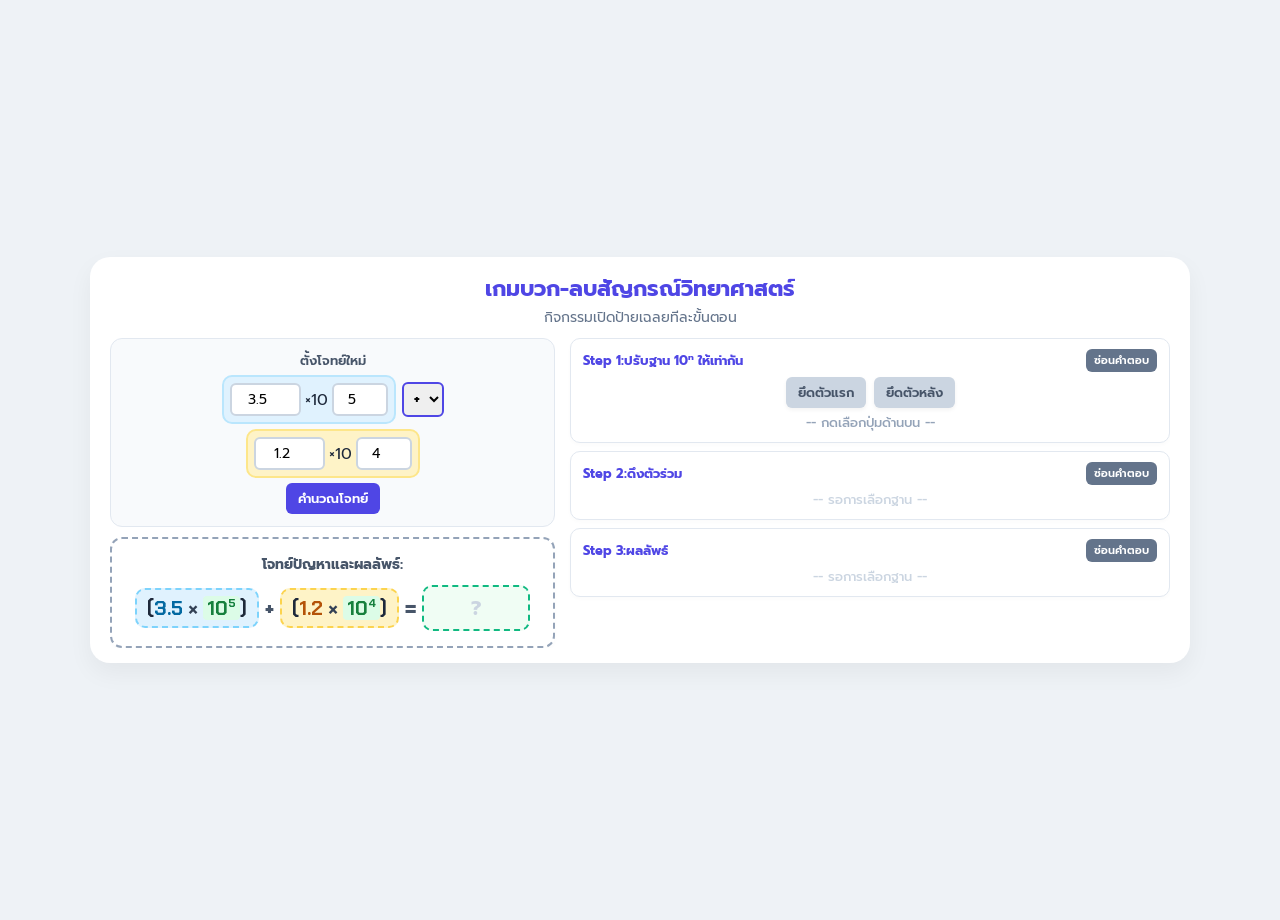
==== scientific_notation.html @ 38bc4913 "Add scientific notation game" ====
<!DOCTYPE html>
<html lang="th">
<head>
    <meta charset="UTF-8">
    <meta name="viewport" content="width=device-width, initial-scale=1.0">
    <title>เกมบวกลบสัญกรณ์วิทยาศาสตร์: เปิดป้ายทายใจ</title>
    <link rel="preconnect" href="https://fonts.googleapis.com">
    <link rel="preconnect" href="https://fonts.gstatic.com" crossorigin>
    <link href="https://fonts.googleapis.com/css2?family=Chakra+Petch:wght@500;700&family=Prompt:wght@300;400;600;700&display=swap" rel="stylesheet">
    
    <style>
        :root {
            --primary: #4f46e5;
            --primary-hover: #6366f1;
            --bg: #eef2f6;
            --card-bg: #ffffff;
            --text: #1e293b;
            --box-1: #e0f2fe;
            --box-2: #fef3c7;
            --accent: #10b981;
            --warning: #f59e0b;
        }

        body {
            font-family: 'Prompt', sans-serif;
            background-color: var(--bg);
            color: var(--text);
            margin: 0;
            padding: 10px;
            display: flex;
            justify-content: center;
            align-items: center;
            min-height: 100vh;
            -webkit-font-smoothing: antialiased;
            overflow: hidden; 
        }

        .container {
            max-width: 1100px;
            width: 100%;
            background: var(--card-bg);
            padding: 15px 20px;
            border-radius: 20px;
            box-shadow: 0 10px 25px rgba(0,0,0,0.05);
            box-sizing: border-box;
            display: flex;
            flex-direction: column;
            max-height: 98vh; 
        }

        .header-section {
            text-align: center;
            margin-bottom: 10px;
        }

        h1 {
            color: var(--primary);
            font-weight: 700;
            margin: 0 0 2px 0;
            font-size: 22px;
        }

        .subtitle {
            color: #64748b;
            font-size: 14px;
            margin: 0;
        }

        .layout-wrapper {
            display: flex;
            gap: 15px;
            align-items: flex-start;
            flex: 1;
            overflow: hidden;
        }

        .left-panel {
            flex: 0 0 42%;
            display: flex;
            flex-direction: column;
            gap: 10px;
        }

        .right-panel {
            flex: 1;
            display: flex;
            flex-direction: column;
            gap: 8px;
        }

        .setup-section {
            background: #f8fafc;
            border: 1px solid #e2e8f0;
            border-radius: 12px;
            padding: 12px;
            text-align: center;
        }

        .math-row {
            display: flex;
            justify-content: center;
            align-items: center;
            gap: 6px;
            flex-wrap: wrap;
        }

        .num-block {
            padding: 6px;
            border-radius: 10px;
            border: 2px solid transparent;
            display: flex;
            align-items: center;
            gap: 4px;
        }
        .block-a { background-color: var(--box-1); border-color: #bae6fd; }
        .block-b { background-color: var(--box-2); border-color: #fde68a; }

        .input-num {
            font-family: 'Prompt', sans-serif;
            padding: 4px 6px;
            font-size: 14px;
            border: 2px solid #cbd5e1;
            border-radius: 6px;
            width: 55px;
            text-align: center;
        }

        .select-op {
            font-family: 'Prompt', sans-serif;
            padding: 4px 6px;
            font-size: 14px;
            font-weight: bold;
            border-radius: 6px;
            border: 2px solid var(--primary);
            cursor: pointer;
        }

        .original-equation-box {
            background: #ffffff;
            border: 2px dashed #94a3b8;
            border-radius: 12px;
            padding: 15px 10px;
            text-align: center;
            box-shadow: 0 2px 5px rgba(0,0,0,0.02);
            flex: 1;
            display: flex;
            flex-direction: column;
            justify-content: center;
        }

        .equation-label {
            font-weight: 700;
            color: #475569;
            font-size: 14px;
            margin-bottom: 10px;
        }

        /* ปรับให้อยู่บรรทัดเดียวกัน */
        .top-equation-layout {
            display: flex;
            flex-direction: row; 
            justify-content: center;
            align-items: center;
            flex-wrap: wrap;
            gap: 6px;
        }

        #originalEquationDisplay {
            display: flex;
            align-items: center;
            justify-content: center;
            gap: 6px;
        }

        .eq-box {
            font-family: 'Chakra Petch', sans-serif;
            font-size: 20px; /* ปรับให้พอดีแนวนอน */
            font-weight: 700;
            padding: 6px 10px;
            border-radius: 10px;
            display: inline-block;
            margin: 0;
            line-height: 1.2;
        }
        .eq-box.part-a { background-color: var(--box-1); border: 2px dashed #7dd3fc; }
        .eq-box.part-b { background-color: var(--box-2); border: 2px dashed #fcd34d; }
        .eq-op { font-size: 22px; font-weight: bold; color: #475569; margin: 0; }

        .eq-result-box {
            font-family: 'Chakra Petch', sans-serif;
            font-size: 20px;
            font-weight: 700;
            padding: 6px 12px;
            border-radius: 10px;
            background-color: #f0fdf4;
            border: 2px dashed #10b981;
            color: #10b981;
            min-width: 80px;
            text-align: center;
        }
        .eq-result-placeholder { color: #cbd5e1; font-family: 'Prompt', sans-serif; }

        /* ------------- ดีไซน์ฝั่งขวา ------------- */
        .step-box {
            background: white;
            border-radius: 10px;
            padding: 10px 12px;
            text-align: left;
            box-shadow: 0 2px 4px rgba(0,0,0,0.02);
            border: 1px solid #e2e8f0;
            position: relative;
        }

        .step-title {
            font-weight: 700;
            color: var(--primary);
            font-size: 13px;
            display: flex;
            align-items: center;
        }

        .math-text {
            font-family: 'Chakra Petch', sans-serif;
            font-size: 20px;
            font-weight: 700;
            text-align: center;
            letter-spacing: 0.5px;
        }

        sup { font-size: 0.6em; vertical-align: super; line-height: 0; }

        .step1-split-container {
            display: flex;
            justify-content: center;
            align-items: stretch;
            gap: 8px;
            margin-top: 5px;
            width: 100%;
        }

        .split-box {
            position: relative;
            border-radius: 8px;
            padding: 8px;
            flex: 1;
            display: flex;
            justify-content: center;
            align-items: center;
            min-height: 40px; 
        }

        .split-box.part-a { background-color: var(--box-1); border: 2px dashed #7dd3fc; }
        .split-box.part-b { background-color: var(--box-2); border: 2px dashed #fcd34d; }
        .split-box.part-op { background-color: #f1f5f9; border: 2px dashed #cbd5e1; flex: 0 0 35px; }

        .blur-cover-mini {
            position: absolute;
            top: 0; left: 0; width: 100%; height: 100%;
            color: white;
            font-family: 'Prompt', sans-serif;
            font-size: 13px;
            font-weight: 600;
            display: flex;
            justify-content: center;
            align-items: center;
            border-radius: 8px;
            cursor: pointer;
            transition: all 0.2s ease;
            user-select: none;
            z-index: 10;
        }

        .cover-default { background: linear-gradient(135deg, #cbd5e1 0%, #94a3b8 100%); }
        .cover-default:hover { background: linear-gradient(135deg, #94a3b8 0%, #64748b 100%); }
        .cover-success { background: linear-gradient(135deg, #a7f3d0 0%, #059669 100%); }
        .cover-success:hover { background: linear-gradient(135deg, #6ee7b7 0%, #047857 100%); }
        .cover-warning { background: linear-gradient(135deg, #fcd34d 0%, #d97706 100%); }
        .cover-warning:hover { background: linear-gradient(135deg, #fbbf24 0%, #b45309 100%); }
        .blur-cover-mini.revealed { display: none; }

        .choice-buttons {
            display: flex;
            gap: 8px;
            justify-content: center;
            margin-bottom: 2px;
            margin-top: 5px;
        }

        button {
            font-family: 'Prompt', sans-serif;
            color: white;
            border: none;
            padding: 6px 12px;
            font-size: 13px;
            border-radius: 6px;
            cursor: pointer;
            font-weight: 600;
            transition: all 0.2s;
        }
        button:active { transform: scale(0.98); }

        .btn-primary { background-color: var(--primary); margin-top: 5px; }
        .btn-reset { background-color: #64748b; font-size: 11px; padding: 3px 8px; }
        
        .btn-action-green { background-color: var(--accent); box-shadow: 0 4px 10px rgba(16, 185, 129, 0.2); }
        .btn-action-green:hover { background-color: #059669; }
        .btn-action-orange { background-color: var(--warning); box-shadow: 0 4px 10px rgba(245, 158, 11, 0.2); }
        .btn-action-orange:hover { background-color: #d97706; }

        .btn-choice {
            background-color: #cbd5e1;
            color: #475569;
            box-shadow: 0 2px 4px rgba(0,0,0,0.05);
        }
        .btn-choice:hover { background-color: #94a3b8; color: #ffffff; }
        .btn-choice.active {
            background-color: var(--primary);
            color: #ffffff;
            box-shadow: 0 2px 8px rgba(79, 70, 229, 0.3);
        }

        .highlight { padding: 0 4px; border-radius: 4px; display: inline-block; }
        .hl-a { color: #0369a1; }
        .hl-b { color: #b45309; }
        .hl-same { background-color: #dcfce7; color: #15803d; }

        .top-right-actions {
            display: flex;
            justify-content: space-between;
            align-items: center;
            width: 100%;
        }
        
        .msg-text {
            text-align: center; 
            margin-top: 5px; 
            font-size: 13px; 
            font-weight: 500;
        }

        .decision-area {
            text-align: center;
            margin: 0;
            padding: 8px;
            background: #ffffff;
            border-radius: 10px;
            border: 2px dashed #94a3b8;
        }
    </style>
</head>
<body>

<div class="container">
    <div class="header-section">
        <h1>เกมบวก-ลบสัญกรณ์วิทยาศาสตร์</h1>
        <div class="subtitle">กิจกรรมเปิดป้ายเฉลยทีละขั้นตอน</div>
    </div>

    <div class="layout-wrapper">
        
        <div class="left-panel">
            <div class="setup-section">
                <div style="font-size: 13px; font-weight: 600; color: #475569; margin-bottom: 5px;">ตั้งโจทย์ใหม่</div>
                <div class="math-row">
                    <div class="num-block block-a">
                        <input type="number" id="a1" class="input-num" value="3.5" step="any">
                        <span>×10</span>
                        <input type="number" id="n1" class="input-num" style="width:40px;" value="5" step="any">
                    </div>
                    <select id="operator" class="select-op" onchange="resetAndCalculate()">
                        <option value="+">+</option>
                        <option value="-">-</option>
                    </select>
                </div>
                <div class="math-row" style="margin-top: 5px;">
                    <div class="num-block block-b">
                        <input type="number" id="a2" class="input-num" value="1.2" step="any">
                        <span>×10</span>
                        <input type="number" id="n2" class="input-num" style="width:40px;" value="4" step="any">
                    </div>
                </div>
                <button class="btn-primary" onclick="resetAndCalculate()">คำนวณโจทย์</button>
            </div>

            <div class="original-equation-box">
                <div class="equation-label">โจทย์ปัญหาและผลลัพธ์:</div>
                <div class="top-equation-layout">
                    <div id="originalEquationDisplay">-- รอตั้งโจทย์ --</div>
                    <div class="eq-op">=</div>
                    <div class="eq-result-box">
                        <span class="eq-result-placeholder" id="topAnswerPlaceholder">?</span>
                        <span id="topAnswerContent" style="display: none;">--</span>
                    </div>
                </div>
            </div>
        </div>

        <div class="right-panel">
            <div class="step-box">
                <div class="top-right-actions">
                    <div class="step-title"><span>Step 1:</span> ปรับฐาน 10ⁿ ให้เท่ากัน</div>
                    <button class="btn-reset" onclick="hideStep1Covers()">ซ่อนคำตอบ</button>
                </div>
                
                <div class="choice-buttons">
                    <button id="btnTarget1" class="btn-choice" onclick="changeMode('targetN1')">ยึดตัวแรก</button>
                    <button id="btnTarget2" class="btn-choice" onclick="changeMode('targetN2')">ยึดตัวหลัง</button>
                </div>

                <div id="step1_message" class="msg-text" style="color:#94a3b8;">-- กดเลือกปุ่มด้านบน --</div>

                <div id="step1_split_container" class="step1-split-container" style="display: none;">
                    <div class="split-box part-a">
                        <div class="math-text" id="s1_part1">--</div>
                        <div id="cover1_1" class="blur-cover-mini cover-default" onclick="revealCover('cover1_1')">❔ พจน์หน้า</div>
                    </div>
                    <div class="split-box part-op">
                        <div class="math-text" id="s1_op">--</div>
                        <div id="cover1_op" class="blur-cover-mini cover-default" onclick="revealCover('cover1_op')">❔</div>
                    </div>
                    <div class="split-box part-b">
                        <div class="math-text" id="s1_part2">--</div>
                        <div id="cover1_2" class="blur-cover-mini cover-default" onclick="revealCover('cover1_2')">❔ พจน์หลัง</div>
                    </div>
                </div>
            </div>

            <div class="step-box">
                <div class="top-right-actions">
                    <div class="step-title"><span>Step 2:</span> ดึงตัวร่วม</div>
                    <button class="btn-reset" onclick="hideStep2Covers()">ซ่อนคำตอบ</button>
                </div>

                <div id="step2_message" class="msg-text" style="color:#cbd5e1;">-- รอการเลือกฐาน --</div>

                <div id="step2_split_container" class="step1-split-container" style="display: none;">
                    <div class="split-box" style="flex: 1.5; background: #ffffff; border: 2px dashed #94a3b8;">
                        <div class="math-text" id="s2_part1">--</div>
                        <div id="cover2_1" class="blur-cover-mini cover-default" onclick="revealCover('cover2_1')">❔ นำตัวเลขทำกัน</div>
                    </div>
                    <div class="split-box" style="background: #f0fdf4; border: 2px dashed #86efac; flex: 1;">
                        <div class="math-text" id="s2_part2">--</div>
                        <div id="cover2_2" class="blur-cover-mini cover-default" onclick="revealCover('cover2_2')">❔ ฐานร่วม</div>
                    </div>
                </div>
            </div>

            <div class="step-box" id="step3_box">
                <div class="top-right-actions">
                    <div class="step-title" style="color: var(--primary);"><span>Step 3:</span> ผลลัพธ์</div>
                    <button class="btn-reset" onclick="hideStep3Covers()">ซ่อนคำตอบ</button>
                </div>
                
                <div id="step3_message" class="msg-text" style="color:#cbd5e1;">-- รอการเลือกฐาน --</div>

                <div id="step3_split_container" class="step1-split-container" style="display: none;">
                    <div class="split-box" style="background: #ffffff; border: 2px solid var(--primary); flex: 1;">
                        <div class="math-text" id="s3_part1" style="color: var(--primary);">--</div>
                        <div id="cover3_1" class="blur-cover-mini cover-default" onclick="revealCover('cover3_1')">❔ ตัวเลข</div>
                    </div>
                    <div class="split-box" style="background: #ffffff; border: 2px solid var(--primary); flex: 1;">
                        <div class="math-text" id="s3_part2" style="color: var(--primary);">--</div>
                        <div id="cover3_2" class="blur-cover-mini cover-default" onclick="revealCover('cover3_2')">❔ ฐาน 10</div>
                    </div>
                </div>
            </div>

            <div class="decision-area" id="decision_area" style="display: none;">
                <div style="font-weight: 700; color: #475569; margin-bottom: 5px; font-size: 13px;">
                    🤔 เป็นสัญกรณ์ที่ถูกต้องหรือยัง?
                </div>
                <div style="display: flex; justify-content: center; gap: 10px;">
                    <button id="btn_answer" class="btn-action-green" onclick="checkDecision('answer')">✅ ตอบเลย</button>
                    <button id="btn_shift" class="btn-action-orange" onclick="checkDecision('shift')">➡️ เลื่อนจุดต่อ</button>
                </div>
            </div>

            <div class="step-box" id="step4_box" style="display: none; border-bottom: 3px solid var(--warning);">
                <div class="top-right-actions">
                    <div class="step-title" style="color: var(--warning);"><span>Step 4:</span> จัดรูปใหม่</div>
                    <button class="btn-reset" onclick="hideStep4Covers()">ซ่อนคำตอบ</button>
                </div>
                
                <div id="step4_split_container" class="step1-split-container">
                    <div class="split-box" style="background: #ffffff; border: 2px solid var(--warning); flex: 1;">
                        <div class="math-text" id="s4_part1" style="color: #b45309;">--</div>
                        <div id="cover4_1" class="blur-cover-mini cover-warning" onclick="revealCover('cover4_1')">❔ เลขใหม่</div>
                    </div>
                    <div class="split-box" style="background: #ffffff; border: 2px solid var(--warning); flex: 1;">
                        <div class="math-text" id="s4_part2" style="color: #b45309;">--</div>
                        <div id="cover4_2" class="blur-cover-mini cover-warning" onclick="revealCover('cover4_2')">❔ ฐานใหม่</div>
                    </div>
                </div>
            </div>

        </div> </div> </div>

<script>
    let currentMode = null;
    let finalAnsTopHTML = "";
    let needsShiftGlobal = false;

    function revealCover(id) {
        let el = document.getElementById(id);
        if (el) el.classList.add('revealed');

        if (needsShiftGlobal) {
            if (id === 'cover4_1' || id === 'cover4_2') {
                let c1 = document.getElementById('cover4_1').classList.contains('revealed');
                let c2 = document.getElementById('cover4_2').classList.contains('revealed');
                if (c1 && c2) { showTopAnswer(); }
            }
        }
    }

    function hideCover(id) {
        let el = document.getElementById(id);
        if (el) el.classList.remove('revealed');
    }

    function hideStep1Covers() { hideCover('cover1_1'); hideCover('cover1_op'); hideCover('cover1_2'); }
    function hideStep2Covers() { hideCover('cover2_1'); hideCover('cover2_2'); }
    function hideStep3Covers() { hideCover('cover3_1'); hideCover('cover3_2'); }
    function hideStep4Covers() { hideCover('cover4_1'); hideCover('cover4_2'); }

    function resetAndCalculate() {
        hideStep1Covers(); hideStep2Covers(); hideStep3Covers(); hideStep4Covers();
        currentMode = null;
        document.getElementById('btnTarget1').classList.remove('active');
        document.getElementById('btnTarget2').classList.remove('active');
        
        document.getElementById('topAnswerPlaceholder').style.display = 'inline-block';
        document.getElementById('topAnswerContent').style.display = 'none';

        document.getElementById('decision_area').style.display = 'none';
        document.getElementById('step4_box').style.display = 'none';

        calculate();
    }

    function changeMode(mode) {
        currentMode = mode;
        document.getElementById('btnTarget1').classList.remove('active');
        document.getElementById('btnTarget2').classList.remove('active');
        
        if (mode === 'targetN1') { document.getElementById('btnTarget1').classList.add('active'); } 
        else if (mode === 'targetN2') { document.getElementById('btnTarget2').classList.add('active'); }
        
        hideStep1Covers(); hideStep2Covers(); hideStep3Covers(); hideStep4Covers();
        
        document.getElementById('topAnswerPlaceholder').style.display = 'inline-block';
        document.getElementById('topAnswerContent').style.display = 'none';

        document.getElementById('decision_area').style.display = 'block';
        document.getElementById('step4_box').style.display = 'none';
        document.getElementById('step3_box').style.borderBottom = 'none';

        calculate();
    }

    function showTopAnswer() {
        document.getElementById('topAnswerPlaceholder').style.display = 'none';
        document.getElementById('topAnswerContent').style.display = 'inline-block';
    }

    function checkDecision(studentChoice) {
        if (studentChoice === 'shift') {
            if (needsShiftGlobal) {
                document.getElementById('step4_box').style.display = 'block';
                document.getElementById('decision_area').style.display = 'none';
            } else {
                alert("ลองดูผลลัพธ์ใน Step 3 ดีๆ นะครับ ตัวเลข A อยู่ระหว่าง 1 ถึงไม่ถึง 10 แล้ว ถือเป็นสัญกรณ์ที่ถูกต้องแล้วครับ!");
            }
        } else if (studentChoice === 'answer') {
            if (!needsShiftGlobal) {
                showTopAnswer();
                document.getElementById('decision_area').style.display = 'none';
                document.getElementById('step3_box').style.borderBottom = '3px solid var(--primary)';
            } else {
                alert("เอ๊ะ! สังเกตผลลัพธ์ใน Step 3 อีกนิดนะครับ ค่า A ต้องอยู่ตั้งแต่ 1 แต่ไม่ถึง 10 นะ ข้อนี้เรา 'ต้องเลื่อนจุดต่อ' ครับ!");
            }
        }
    }

    function calculate() {
        let A1 = parseFloat(document.getElementById('a1').value);
        let N1 = parseInt(document.getElementById('n1').value);
        let op = document.getElementById('operator').value;
        let A2 = parseFloat(document.getElementById('a2').value);
        let N2 = parseInt(document.getElementById('n2').value);

        if (isNaN(A1) || !Number.isInteger(N1) || !Number.isInteger(N2) || isNaN(A2)) {
            alert("กรุณากรอกตัวเลขให้ครบถ้วน"); return;
        }

        let strA1_orig = Number(A1.toFixed(10)).toString();
        let strA2_orig = Number(A2.toFixed(10)).toString();

        // แก้ไขให้กล่องโจทย์ใช้แท็ก span แทน div เพื่อให้อยู่บรรทัดเดียวกัน
        document.getElementById('originalEquationDisplay').innerHTML = 
            `<span class="eq-box part-a">(<span style="color:#0369a1">${strA1_orig}</span> <span style="color:#334155">× <span class="highlight hl-same">10<sup>${N1}</sup></span></span>)</span>
             <span class="eq-op">${op}</span>
             <span class="eq-box part-b">(<span style="color:#b45309">${strA2_orig}</span> <span style="color:#334155">× <span class="highlight hl-same">10<sup>${N2}</sup></span></span>)</span>`;

        if (currentMode === null) {
            document.getElementById('step1_message').style.display = 'block';
            document.getElementById('step1_split_container').style.display = 'none';
            document.getElementById('step2_message').style.display = 'block';
            document.getElementById('step2_split_container').style.display = 'none';
            document.getElementById('step3_message').style.display = 'block';
            document.getElementById('step3_split_container').style.display = 'none';
            document.getElementById('decision_area').style.display = 'none';
            document.getElementById('step4_box').style.display = 'none';
            return;
        }

        document.getElementById('step1_message').style.display = 'none';
        document.getElementById('step1_split_container').style.display = 'flex';
        document.getElementById('step2_message').style.display = 'none';
        document.getElementById('step2_split_container').style.display = 'flex';
        document.getElementById('step3_message').style.display = 'none';
        document.getElementById('step3_split_container').style.display = 'flex';
        document.getElementById('decision_area').style.display = 'block';
        document.getElementById('step3_box').style.borderBottom = 'none';

        let finalN = 0; let activeA1 = A1; let activeA2 = A2;

        if (currentMode === 'targetN1') {
            finalN = N1; activeA2 = A2 / Math.pow(10, N1 - N2);
        } else {
            finalN = N2; activeA1 = A1 / Math.pow(10, N2 - N1);
        }

        let strA1 = Number(activeA1.toFixed(10)).toString();
        let strA2 = Number(activeA2.toFixed(10)).toString();

        document.getElementById('s1_part1').innerHTML = `(<span class="highlight hl-a">${strA1}</span> × <span class="highlight hl-same">10<sup>${finalN}</sup></span>)`;
        document.getElementById('s1_op').innerHTML = op;
        document.getElementById('s1_part2').innerHTML = `(<span class="highlight hl-b">${strA2}</span> × <span class="highlight hl-same">10<sup>${finalN}</sup></span>)`;

        document.getElementById('s2_part1').innerHTML = `( <span class="highlight hl-a" style="background:#e0f2fe">${strA1}</span> ${op} <span class="highlight hl-b" style="background:#fef3c7">${strA2}</span> )`;
        document.getElementById('s2_part2').innerHTML = `× <span class="highlight hl-same">10<sup>${finalN}</sup></span>`;

        let combinedA = (op === '+') ? (activeA1 + activeA2) : (activeA1 - activeA2);
        let strFinalA = Number(combinedA.toFixed(10)).toString();

        document.getElementById('s3_part1').innerHTML = strFinalA;
        document.getElementById('s3_part2').innerHTML = `× 10<sup>${finalN}</sup>`;

        let standardN = finalN; let standardA = combinedA;
        needsShiftGlobal = false;

        if (Math.abs(combinedA) >= 10 || (Math.abs(combinedA) < 1 && combinedA !== 0)) {
            needsShiftGlobal = true;
            let shift = Math.floor(Math.log10(Math.abs(standardA)));
            standardA = standardA / Math.pow(10, shift);
            standardN += shift;
        }
        
        let strStdA = Number(standardA.toFixed(10)).toString();

        if (needsShiftGlobal) {
            document.getElementById('s4_part1').innerHTML = strStdA;
            document.getElementById('s4_part2').innerHTML = `× 10<sup>${standardN}</sup>`;
            finalAnsTopHTML = `${strStdA} × 10<sup>${standardN}</sup>`;
        } else {
            finalAnsTopHTML = `${strFinalA} × 10<sup>${finalN}</sup>`;
        }
        
        document.getElementById('topAnswerContent').innerHTML = finalAnsTopHTML;
    }

    resetAndCalculate();
</script>

</body>
</html>
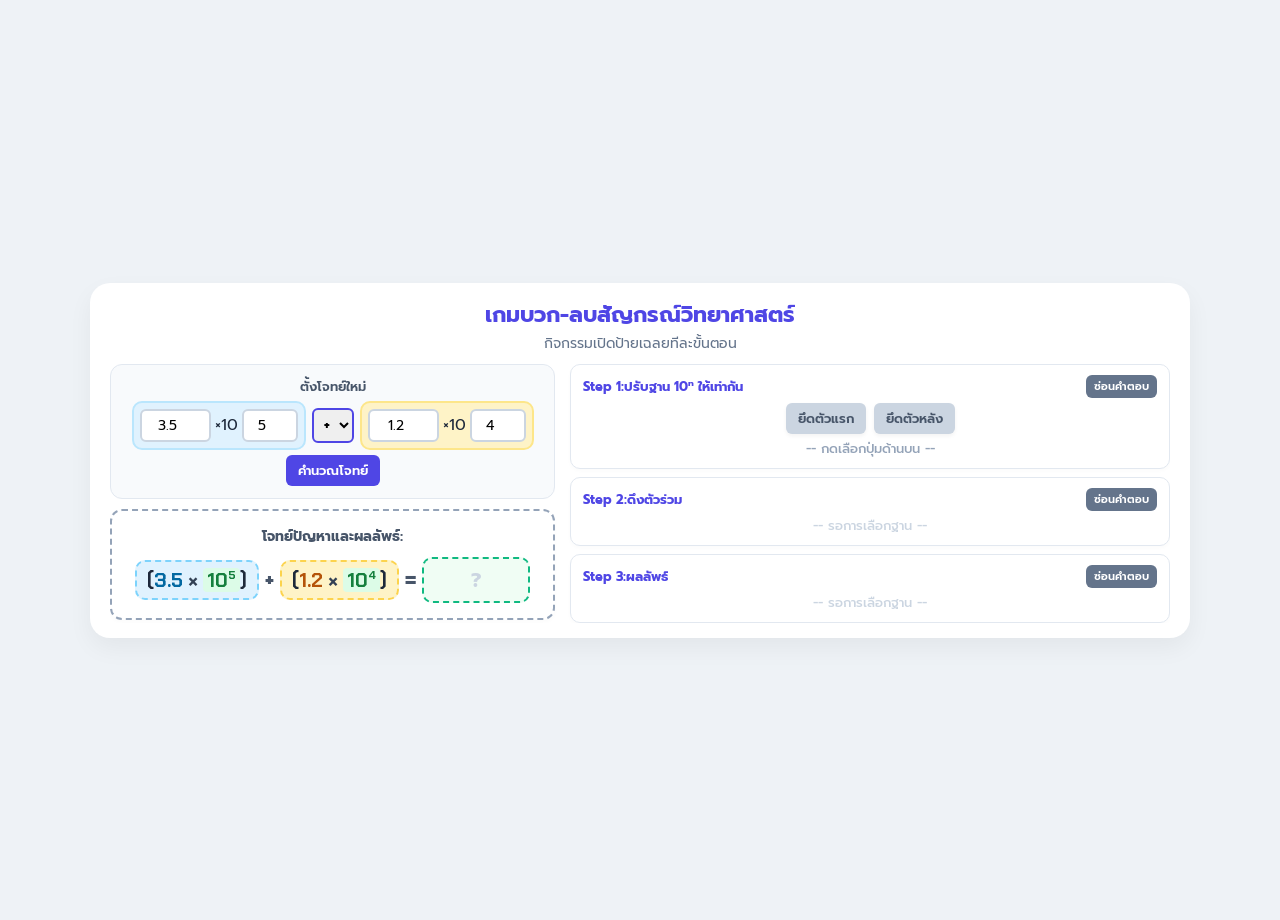
==== commit 117371b3: "Fix UI to display problem setup on a single line" ====
--- a/scientific_notation.html
+++ b/scientific_notation.html
@@ -371,8 +371,6 @@
                         <option value="+">+</option>
                         <option value="-">-</option>
                     </select>
-                </div>
-                <div class="math-row" style="margin-top: 5px;">
                     <div class="num-block block-b">
                         <input type="number" id="a2" class="input-num" value="1.2" step="any">
                         <span>×10</span>
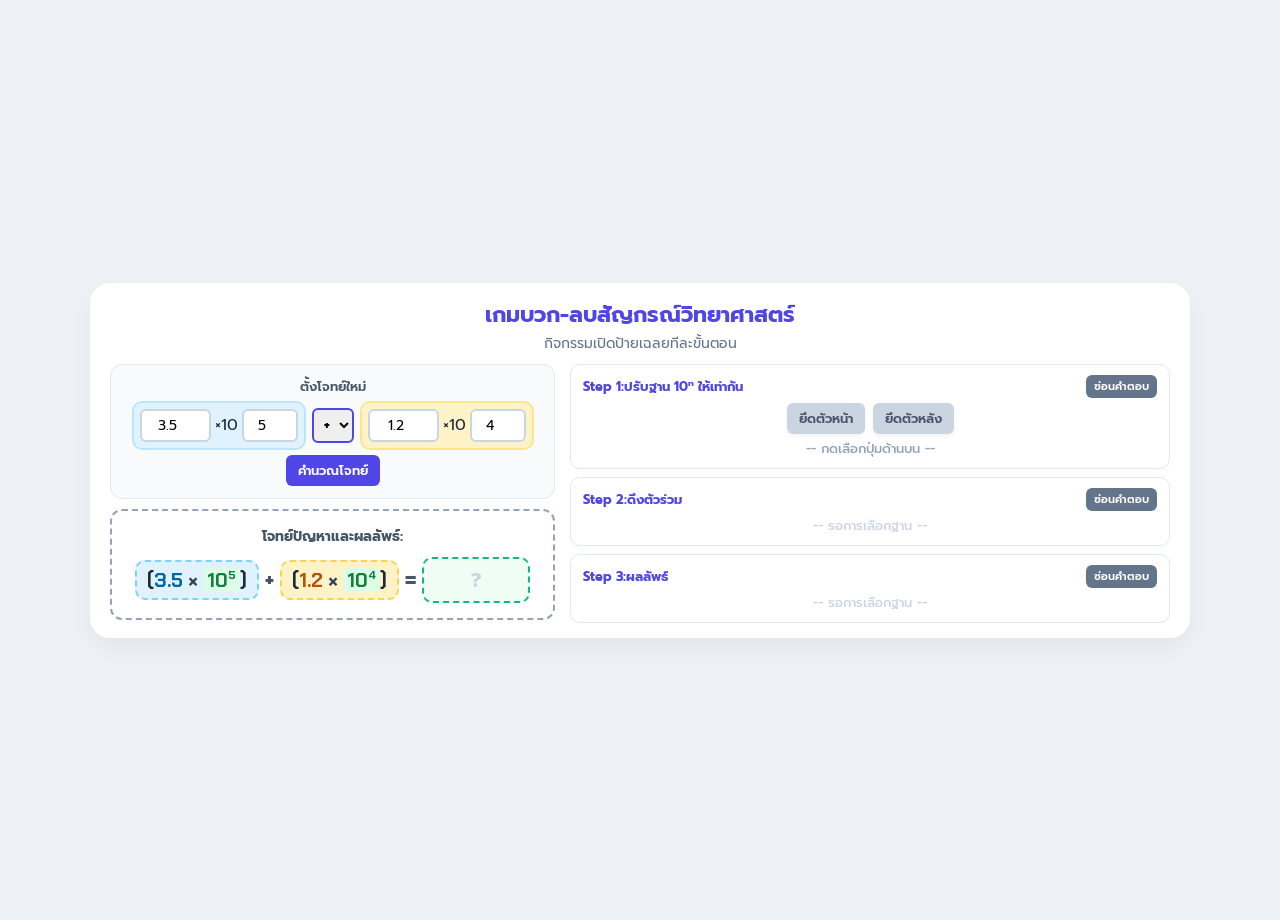
==== commit 27813ce4: "Change text from ยึดตัวแรก to ยึดตัวหน้า" ====
--- a/scientific_notation.html
+++ b/scientific_notation.html
@@ -401,7 +401,7 @@
                 </div>
                 
                 <div class="choice-buttons">
-                    <button id="btnTarget1" class="btn-choice" onclick="changeMode('targetN1')">ยึดตัวแรก</button>
+                    <button id="btnTarget1" class="btn-choice" onclick="changeMode('targetN1')">ยึดตัวหน้า</button>
                     <button id="btnTarget2" class="btn-choice" onclick="changeMode('targetN2')">ยึดตัวหลัง</button>
                 </div>
 
